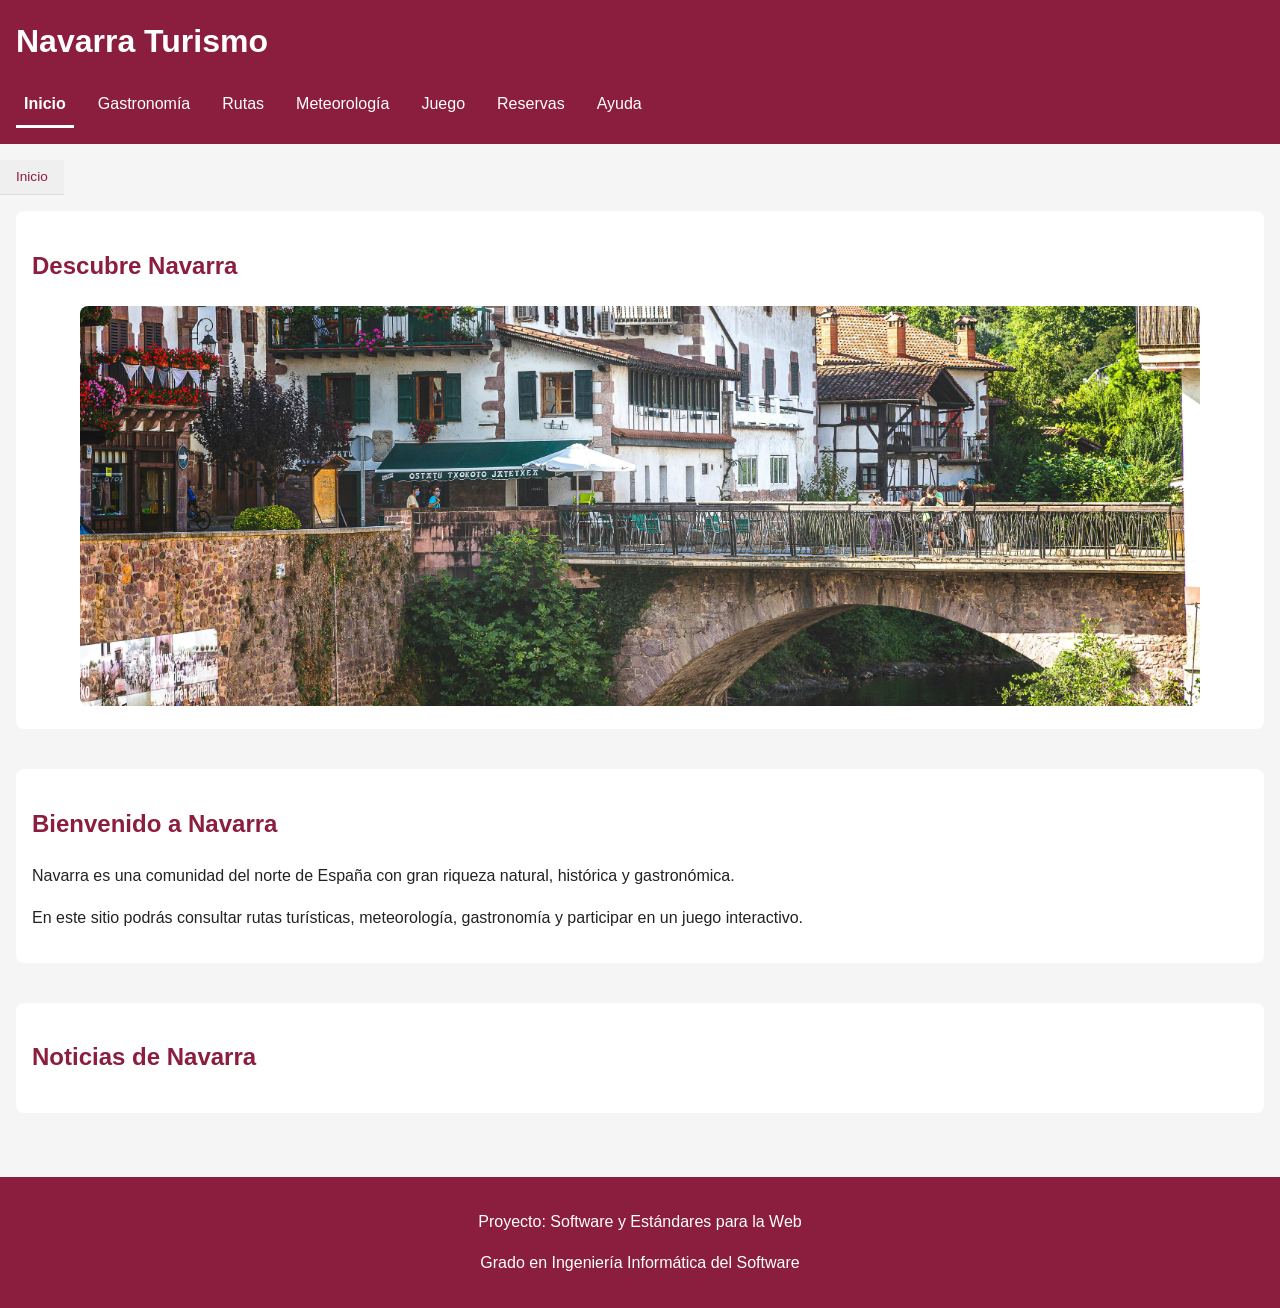
==== Navarra-Desktop/index.html @ 0f36e782 "Codigo inicial Sew" ====
<!DOCTYPE HTML>
<html lang="es">

<head>

    <meta charset="UTF-8" />
    <title>Navarra - Inicio</title>

    <meta name="author" content="Olai Navarro Baizan" />
    <meta name="description" content="Web turística sobre Navarra con rutas, gastronomía, meteorología y recursos turísticos" />
    <meta name="keywords" content="Navarra, turismo, rutas, gastronomía, meteorología" />
    <meta name="viewport" content="width=device-width,initial-scale=1.0" />

    <link rel="stylesheet" href="estilo/estilo.css" />
    <link rel="stylesheet" href="estilo/layout.css" />

    <link rel="icon" type="image/x-icon" href="multimedia/favicon.ico" />

    <script src="https://code.jquery.com/jquery-3.7.1.min.js"></script>

    <script src="js/carrusel.js" defer></script>
    <script src="js/noticias.js" defer></script>

</head>

<body>

<header>

    <h1><a href="index.html">Navarra Turismo</a></h1>

    <nav>
        <a href="index.html" class="activo">Inicio</a>
        <a href="gastronomia.html">Gastronomía</a>
        <a href="rutas.html">Rutas</a>
        <a href="meteorologia.html">Meteorología</a>
        <a href="juego.html">Juego</a>
        <a href="reservas.php">Reservas</a>
        <a href="ayuda.html">Ayuda</a>
    </nav>

</header>

<nav aria-label="Ruta de navegación">
    <ol>
        <li><a href="index.html">Inicio</a></li>
    </ol>
</nav>

<main>

    <!-- CARRUSEL -->
    <section>

        <h2>Descubre Navarra</h2>

        <figure>
            <img src="multimedia/navarra1.jpg"
                 alt="Paisaje de Navarra" />
        </figure>

    </section>

    <!-- DESCRIPCIÓN-->
    <section>

        <h2>Bienvenido a Navarra</h2>

        <p>
            Navarra es una comunidad del norte de España con gran riqueza natural,
            histórica y gastronómica.
        </p>

        <p>
            En este sitio podrás consultar rutas turísticas, meteorología,
            gastronomía y participar en un juego interactivo.
        </p>

    </section>

    <!-- NOTICIAS -->
    <section>

        <h2>Noticias de Navarra</h2>

        <div></div>

    </section>

</main>

<footer>

    <p>Proyecto: Software y Estándares para la Web</p>
    <p>Grado en Ingeniería Informática del Software</p>

</footer>

<!--JS-->
<script>

document.addEventListener("DOMContentLoaded", () => {

    /* CARRUSEL  */
    const carrusel = new Carrusel();
    carrusel.iniciar();

    /* NOTICIAS */
    const contenedorNoticias = document.querySelector("section:nth-of-type(3) div");

    const noticias = new Noticias("Navarra");

    noticias.buscar()
        .then(json => {
            const datos = noticias.procesarInformacion(json);
            noticias.mostrarNoticias(datos, contenedorNoticias);
        })
        .catch(error => {
            console.error("Error cargando noticias:", error);
        });

});

</script>

</body>
</html>
---- Navarra-Desktop/estilo/estilo.css ----
/* Especificidad: (0,0,1) */
/* Advertencia W3C aceptada: contraste verificado WCAG AAA */
body {
    font-family: Arial, sans-serif;
    line-height: 1.6;
    margin: 0;
    background-color: #F5F5F5;
    color: #222;
}


/* Especificidad: (0,0,1) */
/* Advertencia W3C aceptada: contraste verificado WCAG AAA */
header {
    background-color: #8B1E3F;
    color: white;
    padding: 1rem;
}

/* Especificidad: (0,0,2) */
header h1 {
    margin: 0;
}

/* Especificidad: (0,0,3) */
header h1 a {
    color: white;
    text-decoration: none;
}

/* Especificidad: (0,0,1) */
nav {
    margin-top: 1rem;
}

/* Especificidad: (0,0,3) */
header nav a {
    color: white;
    text-decoration: none;
    padding: 0.5rem;
    margin-right: 0.5rem;
}

/* Especificidad: (0,1,3) */
header nav a:hover {
    background-color: #A92A4E;
    border-radius: 0.3rem;
}


/* Especificidad: (0,1,0) */
.activo {
    font-weight: bold;
    border-bottom: 0.2rem solid white;
}


/* Especificidad: (0,0,1) */
main {
    padding: 1rem;
}

/* Especificidad: (0,0,1) */
/* Advertencia W3C aceptada: fondo blanco con texto heredado controlado */
section {
    background-color: white;
    padding: 1rem;
    margin-bottom: 1rem;
    border-radius: 0.5rem;
}

/* Especificidad: (0,0,1) */
/* Advertencia W3C aceptada: fondo blanco con texto heredado controlado */
aside {
    background-color: white;
    padding: 1rem;
    border-radius: 0.5rem;
}

/* Especificidad: (0,0,1) */
h2 {
    color: #8B1E3F;
}

/* Especificidad: (0,0,1) */
h3 {
    color: #333;
}

/* =========================
   TABLAS
========================= */

/* Especificidad: (0,0,1) */
table {
    width: 100%;
    border-collapse: collapse;
}

/* Especificidad: (0,0,1) */
/* Advertencia W3C aceptada: contraste verificado WCAG AAA */
th, td {
    border: 0.0625rem solid #CCC;
    padding: 0.5rem;
}

/* Especificidad: (0,0,1) */
th {
    background-color: #EFEFEF;
}


/* Especificidad: (0,0,1) */
/* Advertencia W3C aceptada: contraste verificado WCAG AAA */
footer {
    background-color: #8B1E3F;
    color: white;
    text-align: center;
    padding: 1rem;
    margin-top: 2rem;
}

/* Especificidad: (0,0,2)*/
nav ol {
    list-style: none;
    padding: 0.4rem 1rem;
    margin: 0;
    background-color: #EFEFEF;
    border-bottom: 0.0625rem solid #DDD;
    font-size: 0.85rem;
}
 
/* Especificidad: (0,0,3) */
/* Advertencia W3C aceptada: contraste verificado WCAG AAA */
nav ol li {
    display: inline;
}
 
/* Separador » entre migas salvo la primera */
/* Especificidad: (0,0,5) */
nav ol li + li::before {
    content: " » ";
    color: #555;
    padding: 0 0.25rem;
}
 
/* Especificidad: (0,0,4) */
nav ol li a {
    color: #8B1E3F;
    text-decoration: none;
}
 
/* Especificidad: (0,1,4) */
nav ol li a:hover {
    text-decoration: underline;
}
 

/* Especificidad: (0,0,2) */
/* Advertencia W3C aceptada: contraste verificado WCAG AAA */
menu button {
    padding: 0.6rem 1.2rem;
    border: 0.125rem solid #8B1E3F;
    background-color: white;
    color: #8B1E3F;
    cursor: pointer;
    font-size: 0.95rem;
    border-radius: 0.25rem;
    transition: background-color 0.2s, color 0.2s;
}
 
/* Especificidad: (0,1,2) */
menu button:hover {
    background-color: #F8E8EA;
}
 

/* Especificidad: (0,1,2) */
menu button.activo {
    background-color: #8B1E3F;
    color: white;
    font-weight: bold;
}
 
 
/* Especificidad: (0,0,3)e */
main section article {
    background-color: #FAFAFA;
    border: 0.0625rem solid #DDD;
    border-radius: 0.4rem;
    padding: 1.2rem 1.5rem;
    margin-bottom: 1.5rem;
}
 
/* Especificidad: (0,0,4) */
main section article h2 {
    margin: 0 0 0.8rem 0;
    font-size: 1.4rem;
    color: #8B1E3F;
}
 
/* Especificidad: (0,0,4) */
main section article h3 {
    font-size: 1.05rem;
    color: #333;
    border-bottom: 0.125rem solid #8B1E3F;
    padding-bottom: 0.3rem;
    margin-top: 1.2rem;
}
 
/* Especificidad: (0,0,4) */
main section article p {
    font-size: 0.95rem;
    line-height: 1.6;
    margin: 0.5rem 0;
}
 
/* Especificidad: (0,0,4) */
main section article > strong {
    display: inline-block;
    background-color: #8B1E3F;
    color: white;
    padding: 0.2rem 0.8rem;
    border-radius: 0.75rem;
    font-size: 0.85rem;
    margin-top: 0.5rem;
}
 

/* Especificidad: (0,0,4) */
main section article dl {
    margin: 0.5rem 0 1rem 0;
    font-size: 0.9rem;
}
 
/* Especificidad: (0,0,5) */
main section article dl dt {
    font-weight: bold;
    color: #444;
    float: left;
    clear: left;
    width: 9rem;
    margin-bottom: 0.3rem;
}
 
/* Especificidad: (0,0,5) */
main section article dl dd {
    margin-left: 9.5rem;
    color: #333;
    margin-bottom: 0.3rem;
}

 
/* Especificidad: (0,0,4) */
main section article ul {
    list-style: none;
    padding: 0;
    margin: 0.8rem 0 0 0;
}
 
/* Especificidad: (0,0,5) */
/* Advertencia W3C aceptada: contraste verificado WCAG AAA */
main section article ul li {
    background-color: white;

    border-top: 0.0625rem solid #E0E0E0;
    border-right: 0.0625rem solid #E0E0E0;
    border-bottom: 0.0625rem solid #E0E0E0;
    border-left: 0.25rem solid #8B1E3F;

    border-radius: 0.25rem;
    padding: 0.6rem 0.9rem;
    margin-bottom: 0.5rem;
    font-size: 0.88rem;
}
 
/* Especificidad: (0,0,6) */
main section article ul li strong {
    display: block;
    color: #222;
    margin-bottom: 0.2rem;
}
 
/* Especificidad: (0,0,6) */
main section article ul li span {
    display: block;
    color: #555;
}
 
/* Especificidad: (0,0,6) */
main section article ul li small {
    display: block;
    color: #777;
    margin-top: 0.2rem;
}

 
/* Especificidad: (0,0,6) */
main section article ul li a {
    color: #8B1E3F;
    word-break: break-all;
}
 
/* Especificidad: (0,1,6) */
main section article ul li a:hover {
    text-decoration: underline;
}
 
/* RUTAS — SECCIONES PLANIMETRÍA Y ALTIMETRÍA */
 
/* Especificidad: (0,0,2) */
section section {
    background-color: transparent;
    padding: 0;
    margin-bottom: 1.5rem;
}
 
/* Especificidad: (0,0,3) */
section section h3 {
    font-size: 1.05rem;
    color: #333;
    border-bottom: 0.125rem solid #8B1E3F;
    padding-bottom: 0.3rem;
    margin-bottom: 0.6rem;
}
 
/* Especificidad: (0,0,3) */
section section figure {
    margin: 0;
    padding: 0;
    border: 0.0625rem solid #CCC;
    border-radius: 0.25rem;
    background-color: white;
    overflow-x: auto;
}
 
/* Especificidad: (0,0,4) */
section section figure svg {
    max-width: 100%;
    height: auto;
    display: block;
}
 
/* Especificidad: (0,0,4) */
section section figure p {
    text-align: center;
    padding: 2rem;
    color: #888;
    font-size: 0.95rem;
}

/* Especificidad: (0,1,2) */
nav[aria-label="Sesión de usuario"] > a {
    color: #8B1E3F;
    background-color: transparent;
    text-decoration: none;
    padding: 0.5rem;
    margin-right: 0.5rem;
    display: inline-block;
}

/* Especificidad: (0,2,2) */
nav[aria-label="Sesión de usuario"] > a:hover {
    background-color: #8B1E3F;
    color: white;
    border-radius: 0.3rem;
}

/* Especificidad: (0,1,2) */
nav[aria-label="Sesión de usuario"] > span {
    color: #222;
    padding: 0.5rem;
}
---- Navarra-Desktop/estilo/layout.css ----
/* Especificidad: (0,0,1) */
header {
    display: flex;
    flex-direction: column;
}


/* Especificidad: (0,0,1) */
nav {
    display: flex;
    flex-wrap: wrap;
    gap: 0.5rem;
}



/* Especificidad: (0,0,1) */
main {
    display: grid;
    grid-template-columns: 1fr;
    gap: 1.5rem;
}


/* Especificidad: (0,0,1) */
figure {
    width: 100%;
    max-width: 70rem;
    margin: auto;
}

/* Especificidad: (0,0,2) */
figure img {
    width: 100%;
    height: 25rem;
    object-fit: cover;
    border-radius: 0.5rem;
}



/* Especificidad: (0,0,1) */
video,
audio {
    width: 100%;
    max-width: 70rem;
}


/* Especificidad: (0,0,1) */
table {
    display: block;
    overflow-x: auto;
}


/* Especificidad: (0,0,3) */
/* ADVERTENCIA COLOR: color heredado del body/html, verificado que no provoca efectos laterales */
main section article {
    background-color: #fff;
	color: inherit; /* garantiza herencia explícita */
    border-radius: 0.5rem;
    padding: 1rem;
    margin-bottom: 1rem;
    box-shadow: 0 0.125rem 0.4rem rgba(0,0,0,0.1);
}

/* Especificidad: (0,0,2) */
nav ol {
    display: flex;
    flex-wrap: wrap;
}
 

 
/* Especificidad: (0,0,1) */
menu {
    display: flex;
    flex-wrap: wrap;
    gap: 0.5rem;
    margin: 0 0 1.5rem 0;
    padding: 0;
    list-style: none;
}
 
 
/* Especificidad: (0,0,4) */
main section article dl {
    overflow: hidden;
}
 
 
/* Especificidad: (0,0,4) */
main section article ul {
    display: grid;
    grid-template-columns: repeat(auto-fill, minmax(16rem, 1fr));
    gap: 0.7rem;
}
 

 
/* Especificidad: (0,1,1)  */
/* ADVERTENCIA COLOR: color heredado del body/html, verificado que no provoca efectos laterales */

div.mapa-contenedor {
    width: 100%;
    height: 26rem;
    border: 0.0625rem solid #CCC;
    border-radius: 0.25rem;
    background-color: #EEE;
	color: inherit; /* garantiza herencia explícita */
}
 
/* RESPONSIVE TABLET — RUTAS */
 
@media (max-width: 799px) {
 
	/* Especificidad: (0,1,1)  */
    div.mapa-contenedor {
        height: 20rem; /* redefinición por media query */
    }
 
	/* Especificidad: (0,0,5)  */
    main section article dl dt {
        float: none; /* redefinición por media query */
        width: auto; /* redefinición por media query */
        margin-bottom: 0; /* redefinición por media query */
    }
 
	/* Especificidad: (0,0,5)  */
    main section article dl dd {
        margin-left: 0; /* redefinición por media query */
        margin-bottom: 0.6rem; /* redefinición por media query */
    }
}
 
/* RESPONSIVE MÓVIL — RUTAS */
 
@media (max-width: 465px) {
 
	/* Especificidad: (0,1,1)  */
    div.mapa-contenedor {
        height: 14rem; /* redefinición por media query */
    }
 
	/* Especificidad: (0,0,4)  */
    main section article ul {
        grid-template-columns: 1fr; /* redefinición por media query */
    }
 
	/* Especificidad: (0,0,1)  */
    menu {
        flex-direction: column; /* redefinición por media query */
    }
 
	/* Especificidad: (0,0,2)  */
    menu button {
        width: 100%; /* redefinición por media query */
    }
}

/* RESPONSIVE TABLET */

@media (max-width: 799px) {

	/* Especificidad: (0,0,1)  */
    header {
        text-align: center;
    }
	/* Especificidad: (0,0,1)  */
    nav {
        justify-content: center;
    }
	/* Especificidad: (0,0,1)  */
    figure img {
        height: 18rem; /* redefinición por media query */
    }
}

/* RESPONSIVE MÓVIL */

@media (max-width: 465px) {

	/* Especificidad: (0,0,1)  */
    main {
        padding: 0.5rem;
    }
	/* Especificidad: (0,0,1)  */
    nav {
        flex-direction: column;
        align-items: center;
    }
	/* Especificidad: (0,0,1)  */
    figure img {
        height: 12rem; /* redefinición por media query */
    }
}
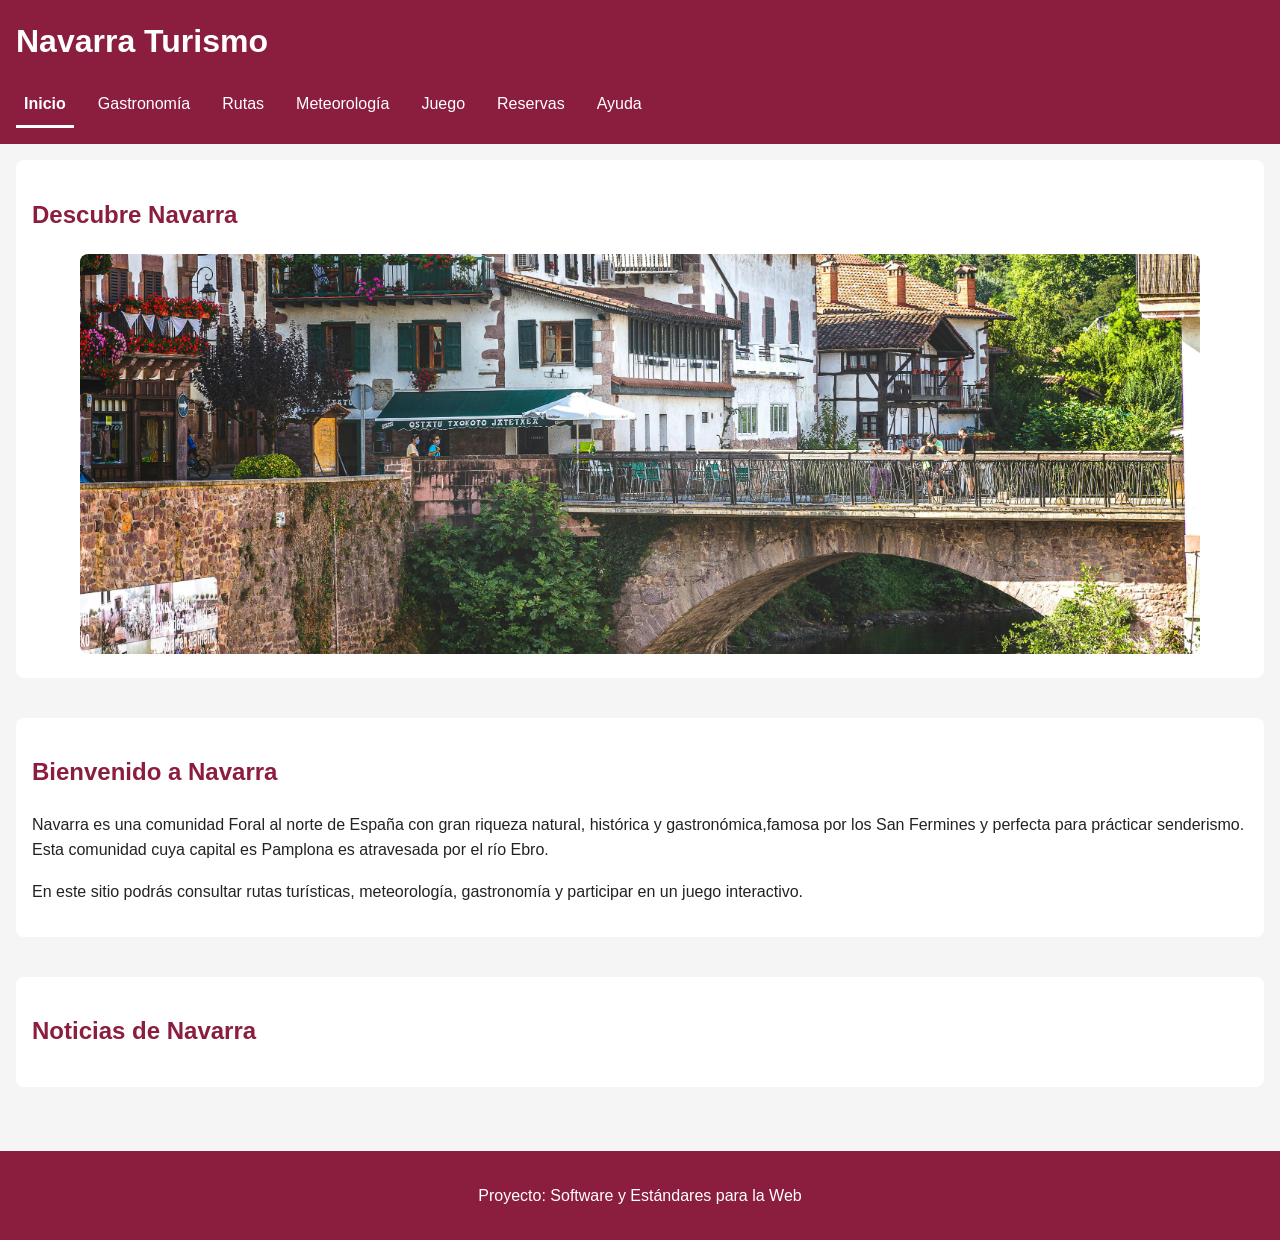
==== commit ff403be1: "Detalles arreglados" ====
--- a/Navarra-Desktop/index.html
+++ b/Navarra-Desktop/index.html
@@ -41,11 +41,6 @@
 
 </header>
 
-<nav aria-label="Ruta de navegación">
-    <ol>
-        <li><a href="index.html">Inicio</a></li>
-    </ol>
-</nav>
 
 <main>
 
@@ -67,8 +62,10 @@
         <h2>Bienvenido a Navarra</h2>
 
         <p>
-            Navarra es una comunidad del norte de España con gran riqueza natural,
-            histórica y gastronómica.
+            Navarra es una comunidad Foral al norte de España con gran riqueza natural,
+            histórica y gastronómica,famosa por los San Fermines y perfecta para 
+			prácticar senderismo. Esta comunidad cuya capital es Pamplona es atravesada por el río Ebro.
+			
         </p>
 
         <p>
@@ -92,7 +89,7 @@
 <footer>
 
     <p>Proyecto: Software y Estándares para la Web</p>
-    <p>Grado en Ingeniería Informática del Software</p>
+   
 
 </footer>
 
--- a/Navarra-Desktop/estilo/layout.css
+++ b/Navarra-Desktop/estilo/layout.css
@@ -40,15 +40,36 @@
 }
 
 
-
-/* Especificidad: (0,0,1) */
-video,
-audio {
+/* Especificidad: (0,0,2) */
+figure picture {
+    display: block;
+    width: 100%;
+}
+
+/* Especificidad: (0,0,3) */
+figure picture img {
+    width: 100%;
+    height: 25rem;
+    object-fit: cover;
+    border-radius: 0.5rem;
+    display: block;
+}
+
+/* Especificidad: (0,0,2) */
+figure video {
     width: 100%;
     max-width: 70rem;
-}
-
-
+    display: block;
+    margin: 0 auto;
+}
+
+/* Especificidad: (0,0,2) */
+section audio {
+    width: 100%;
+    max-width: 70rem;
+    display: block;
+    margin: 1rem auto;
+}
 /* Especificidad: (0,0,1) */
 table {
     display: block;
@@ -112,6 +133,12 @@
     background-color: #EEE;
 	color: inherit; /* garantiza herencia explícita */
 }
+
+section svg {
+    width: 100%;
+    height: auto;
+    display: block;
+}
  
 /* RESPONSIVE TABLET — RUTAS */
  
@@ -174,8 +201,8 @@
         justify-content: center;
     }
 	/* Especificidad: (0,0,1)  */
-    figure img {
-        height: 18rem; /* redefinición por media query */
+     figure img {
+        height: auto; /* redefinición por media query */
     }
 }
 
@@ -196,4 +223,18 @@
     figure img {
         height: 12rem; /* redefinición por media query */
     }
+}
+
+@media (max-width: 799px) {
+    /* Especificidad: (0,0,3) */
+    figure picture img {
+        height: 18rem; /* redefinición por media query */
+    }
+}
+
+@media (max-width: 465px) {
+    /* Especificidad: (0,0,3) */
+    figure picture img {
+        height: 12rem; /* redefinición por media query */
+    }
 }
